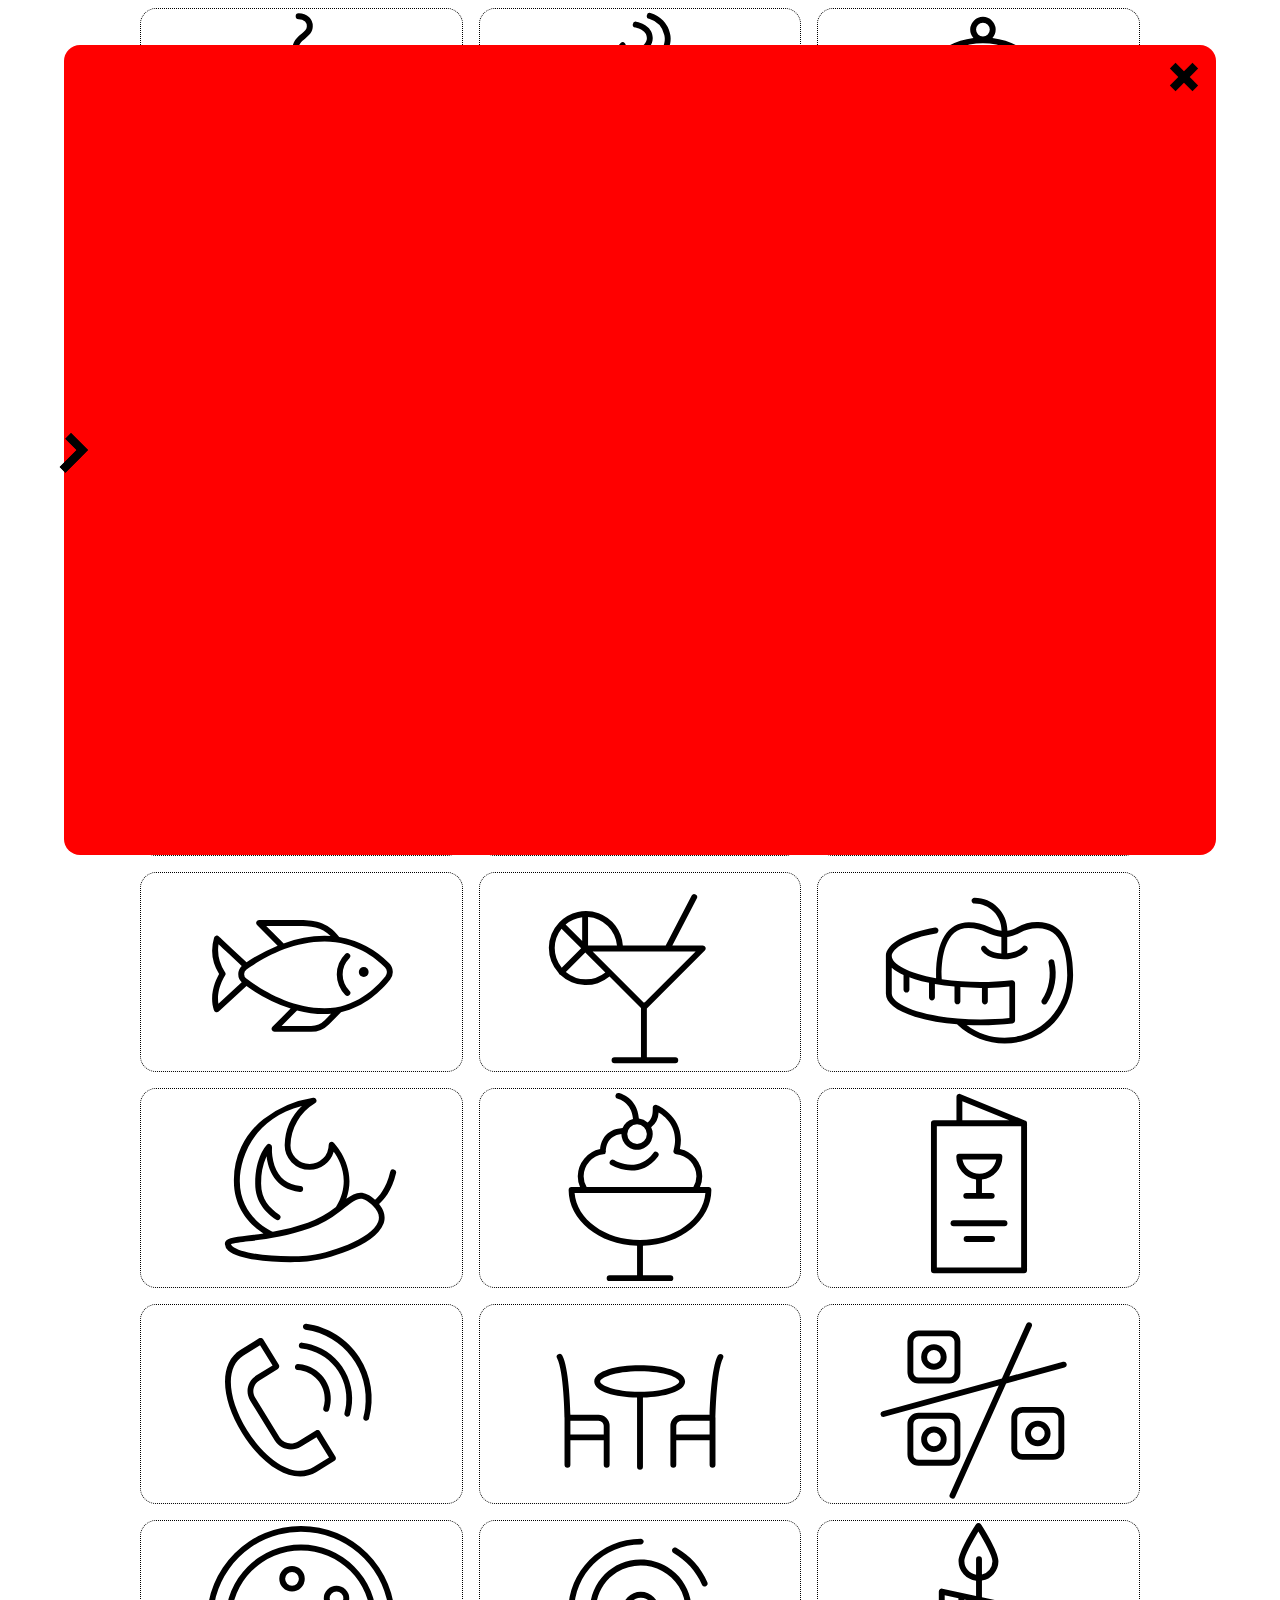
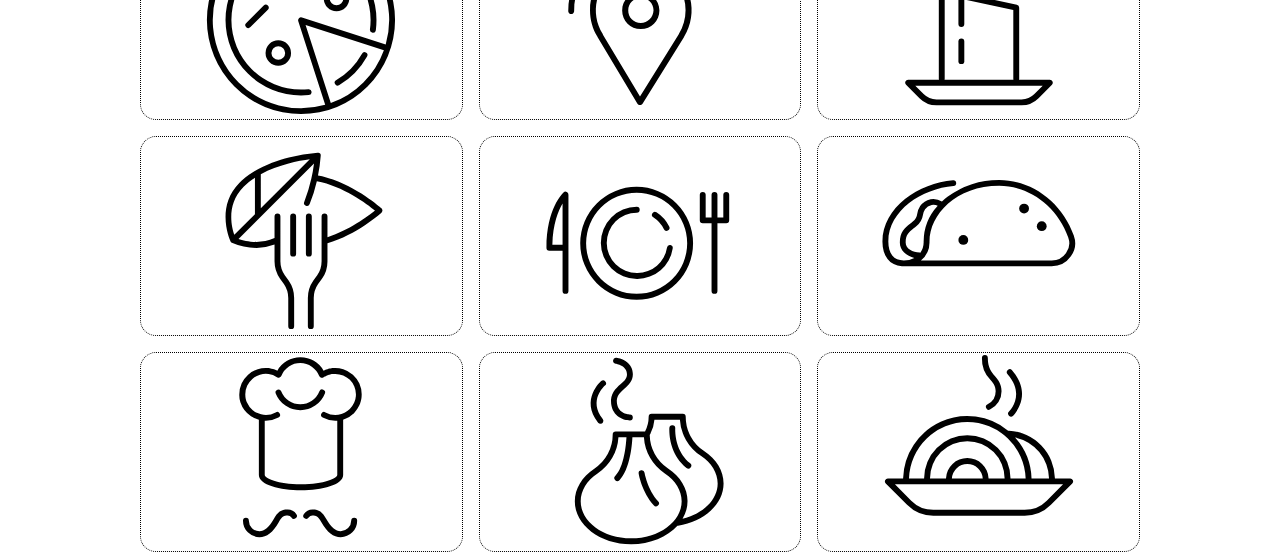
==== 2021.05.04/index.html @ 51a43c8c "create lightbox progect" ====
<!DOCTYPE html>
<html lang="en">
<head>
    <meta charset="UTF-8">
    <meta name="viewport" content="width=device-width, initial-scale=1.0">
    <title>Lightbox</title>
    <link rel="stylesheet" href="style.css">
    <script src="content.js"></script>
    <script src="script.js"></script>
</head>
<body>
    <div class="lightbox">
        <div class="box"></div>
        <div class="cross"></div>
        <div class="arrow left"></div>
        <div class="arrow right"></div>
    </div>
</body>
</html>
---- 2021.05.04/style.css ----
.container {
    display: grid;
    grid-auto-rows: 200px;
    grid-template-columns: repeat(3, 1fr);
    gap: 1rem;
    width: 1000px;
    margin: auto;
}
.card {
    border: 1px dotted;
    border-radius: 1rem;
    background-position: center;
    background-repeat: no-repeat;
    background-size: contain;
}
.lightbox {
    background: red;
    height: 90vh;
    width: 90vw;
    border-radius: 1rem;
    position: fixed;
    top: 5vh;
    left: 5vw;
}
.lightbox>.cross {
    width: 2rem;
    height: .5rem;
    background: #000;
    position: absolute;
    top: 1.75rem;
    transform: rotate(45deg);
    right: 1rem;
    cursor: pointer;
}
.lightbox>.cross::before {
    width: .5rem;
    height: 2rem;
    background: #000;
    position: absolute;
    content: "";
    left: .75rem;
    top: -.75rem;
}
.arrow {
    background: #000;
    width: 1.5rem;
    height: .5rem;
    position: absolute;
    transform-origin: 1.5rem 0rem;
    transform: rotate(45deg);
    top: 50%;
}
.arrow::before {
    content: "";
    background: #000;
    width: 1.5rem;
    height: .5rem;
    position: absolute;
    top: 0;
    left: 0;
    transform-origin: 1.5rem .5rem;
    transform: rotate(-90deg);
}
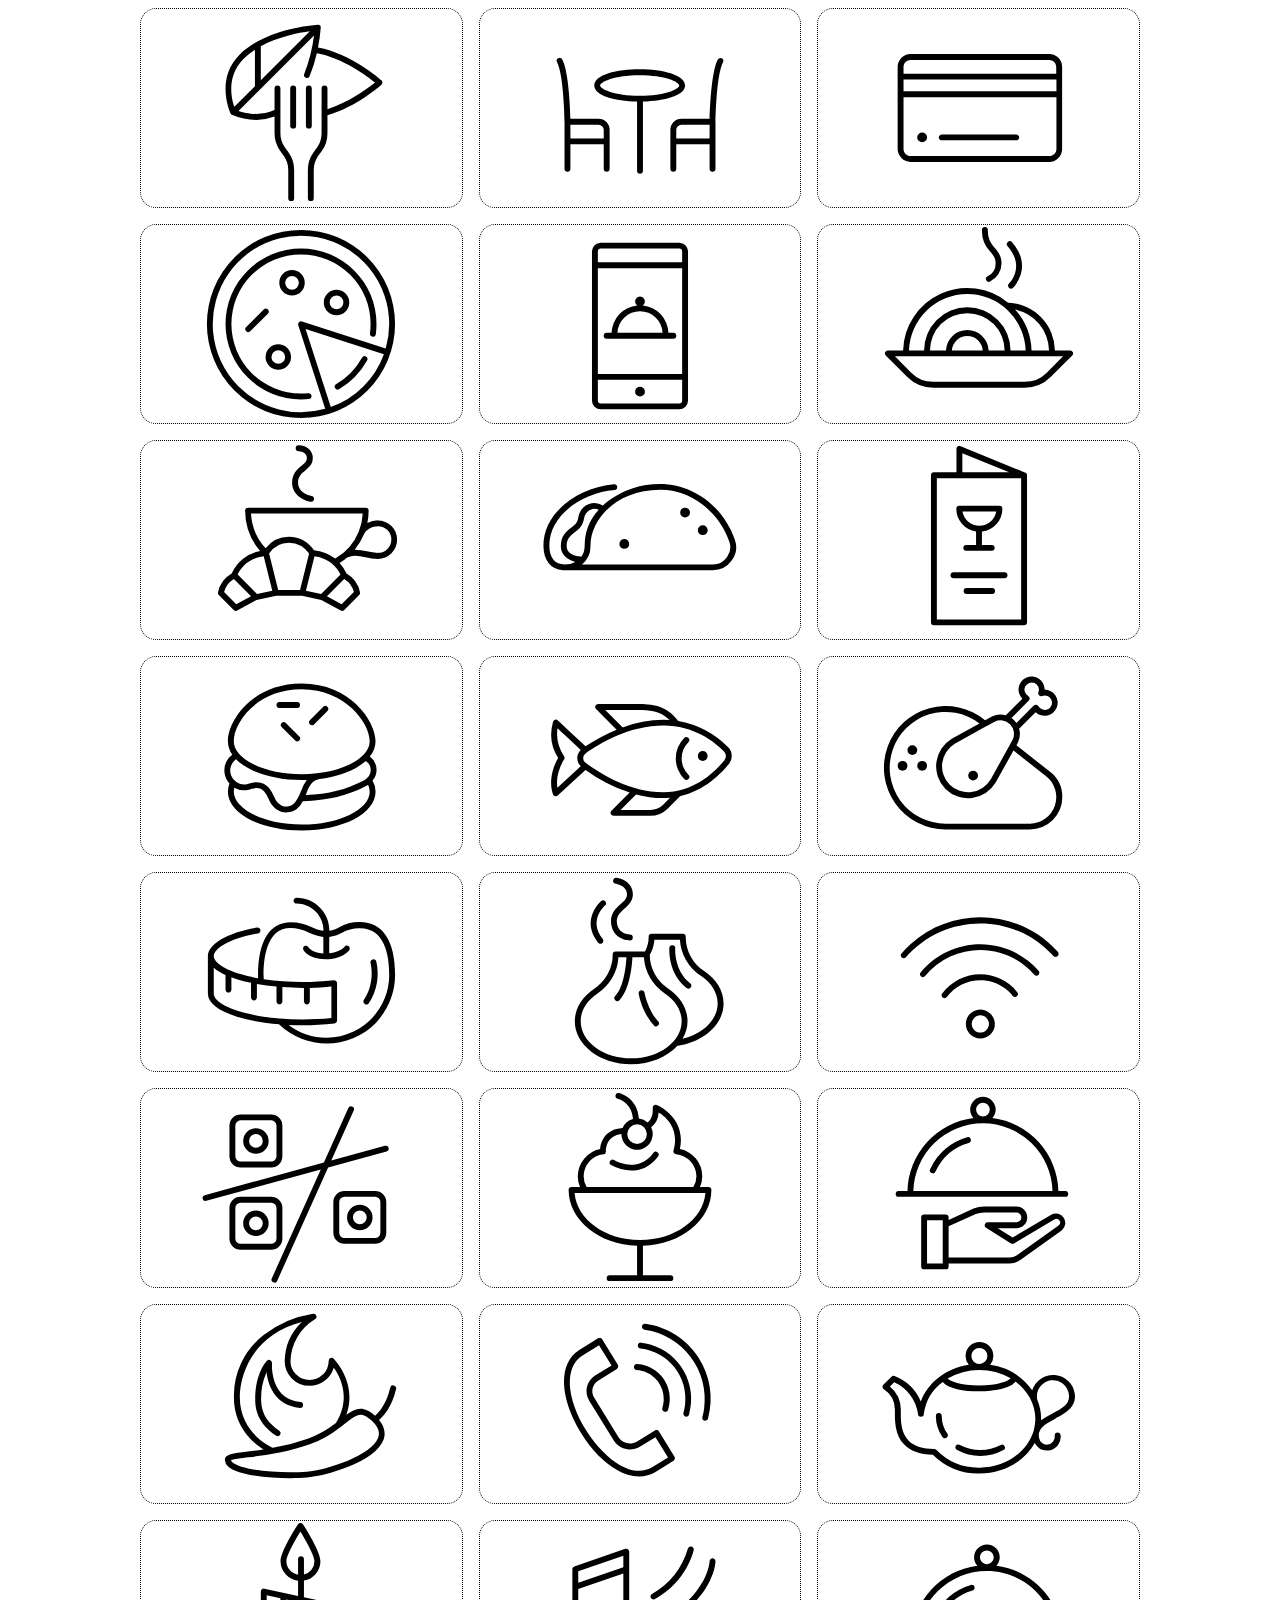
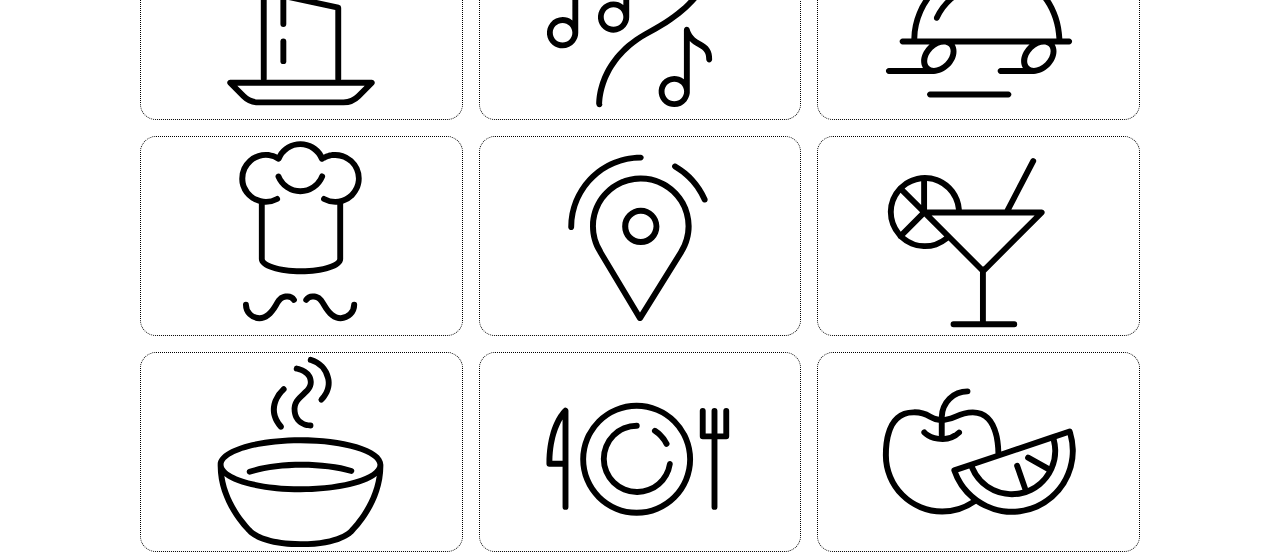
==== commit ee3880e5: "update lightbox" ====
--- a/2021.05.04/index.html
+++ b/2021.05.04/index.html
@@ -12,8 +12,8 @@
     <div class="lightbox">
         <div class="box"></div>
         <div class="cross"></div>
-        <div class="arrow left"></div>
-        <div class="arrow right"></div>
+        <div class="arrow left">»</div>
+        <div class="arrow right">»</div>
     </div>
 </body>
 </html>--- a/2021.05.04/style.css
+++ b/2021.05.04/style.css
@@ -12,15 +12,27 @@
     background-position: center;
     background-repeat: no-repeat;
     background-size: contain;
+    cursor: pointer;
 }
 .lightbox {
-    background: red;
+    background: #fff;
     height: 90vh;
     width: 90vw;
     border-radius: 1rem;
     position: fixed;
     top: 5vh;
     left: 5vw;
+    display: none;
+    box-shadow: 0 0 5px 0 #0002, 0 0 15px 0 #0002;
+}
+.lightbox>.box {
+    width: auto;
+    height: calc(100% - 4rem);
+    margin: 2rem;
+    background-repeat: no-repeat;
+    background-position: center;
+    background-size: contain;
+
 }
 .lightbox>.cross {
     width: 2rem;
@@ -42,22 +54,34 @@
     top: -.75rem;
 }
 .arrow {
-    background: #000;
-    width: 1.5rem;
-    height: .5rem;
     position: absolute;
-    transform-origin: 1.5rem 0rem;
-    transform: rotate(45deg);
-    top: 50%;
+    top: calc(50% - 2.5rem);
+    font-size: 5rem;
+    line-height: 1;
+    cursor: pointer;
 }
-.arrow::before {
+.arrow.left {
+    transform: scale(-1,1);
+    left: 1rem;
+}
+.arrow.right {
+    right: 1rem;
+}
+
+body.light::before {
     content: "";
-    background: #000;
-    width: 1.5rem;
-    height: .5rem;
-    position: absolute;
+    /* width: 100vw;
+    height: 100vh; */
+    position: fixed;
     top: 0;
     left: 0;
-    transform-origin: 1.5rem .5rem;
-    transform: rotate(-90deg);
+    right: 0;
+    bottom: 0;
+    background-color: rgba(255,255,255,.8);
+}
+body.light {
+    overflow: hidden;
+}
+body.light .lightbox {
+    display: block;
 }